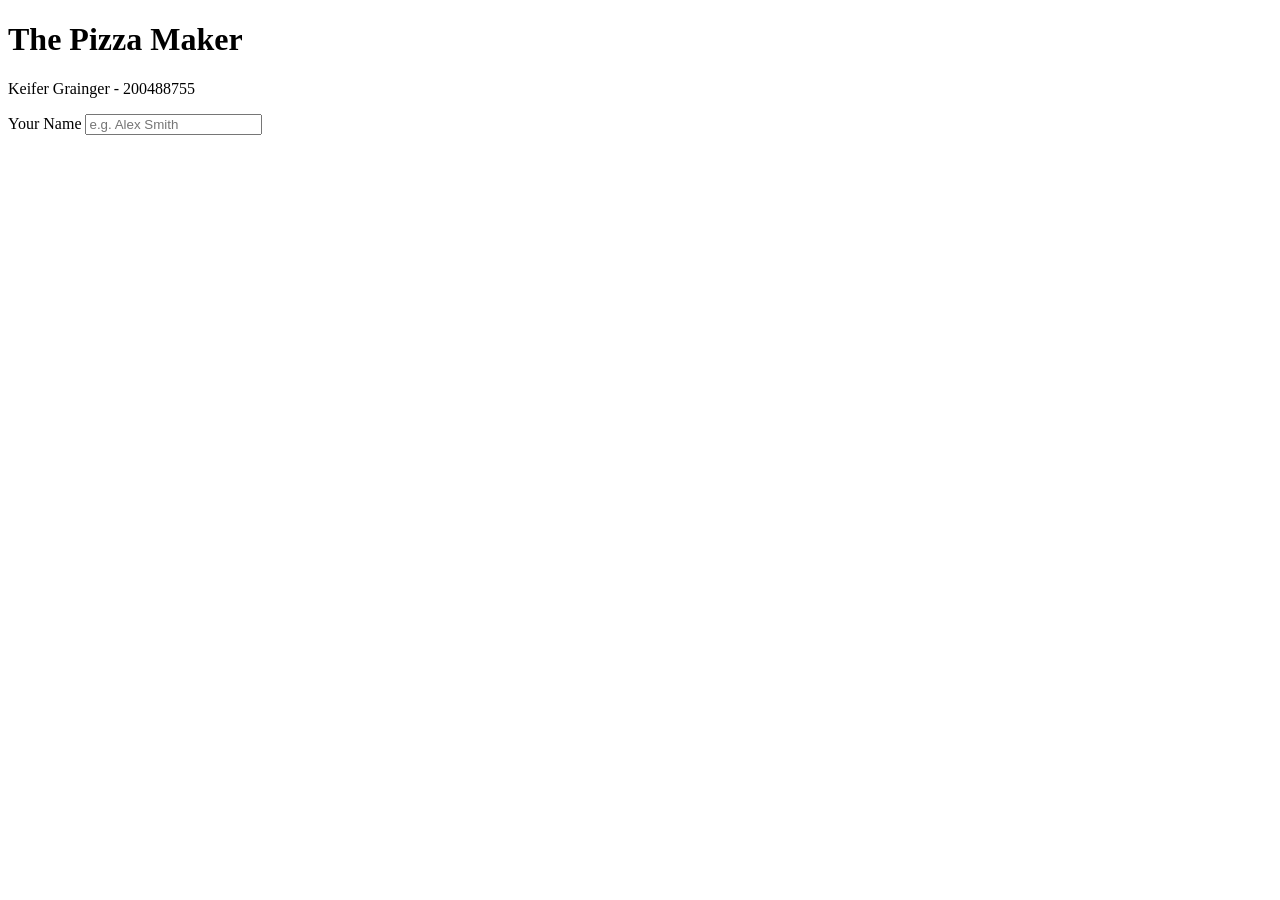
==== Assignment-2/index.html @ d45ea9c4 "Add pizza order form to index.html" ====
<!DOCTYPE html>
<html lang="en">
<head>
    <meta charset="utf-8" />
    <title>The Pizza Maker | COMP1073</title>
    <meta name="viewport" content="width=device-width, initial-scale=1.0" />
    <!-- Link the stylesheet and script (defer waits until HTML is parsed) -->
    <link href="css/styles.css" rel="stylesheet" />
    <script src="js/pizza.js" defer></script>
</head>

<body>
    <header>
        <h1>The Pizza Maker</h1>
        <!-- Student Info -->
        <p id="student-info">Keifer Grainger - 200488755</p>
    </header>

    <main>
        <!-- Pizza order form. novalidate lets our JS control the messages -->
        <form id="pizza-form" novalidate>
            <!-- Customer name -->
            <div class="field">
                <label for="customer">Your Name</label>
                <input type="text" id="customer" name="customer" required
                       minlength="2" placeholder="e.g. Alex Smith" />
            </div>
            
        </form>
    </main>
</body>
</html>
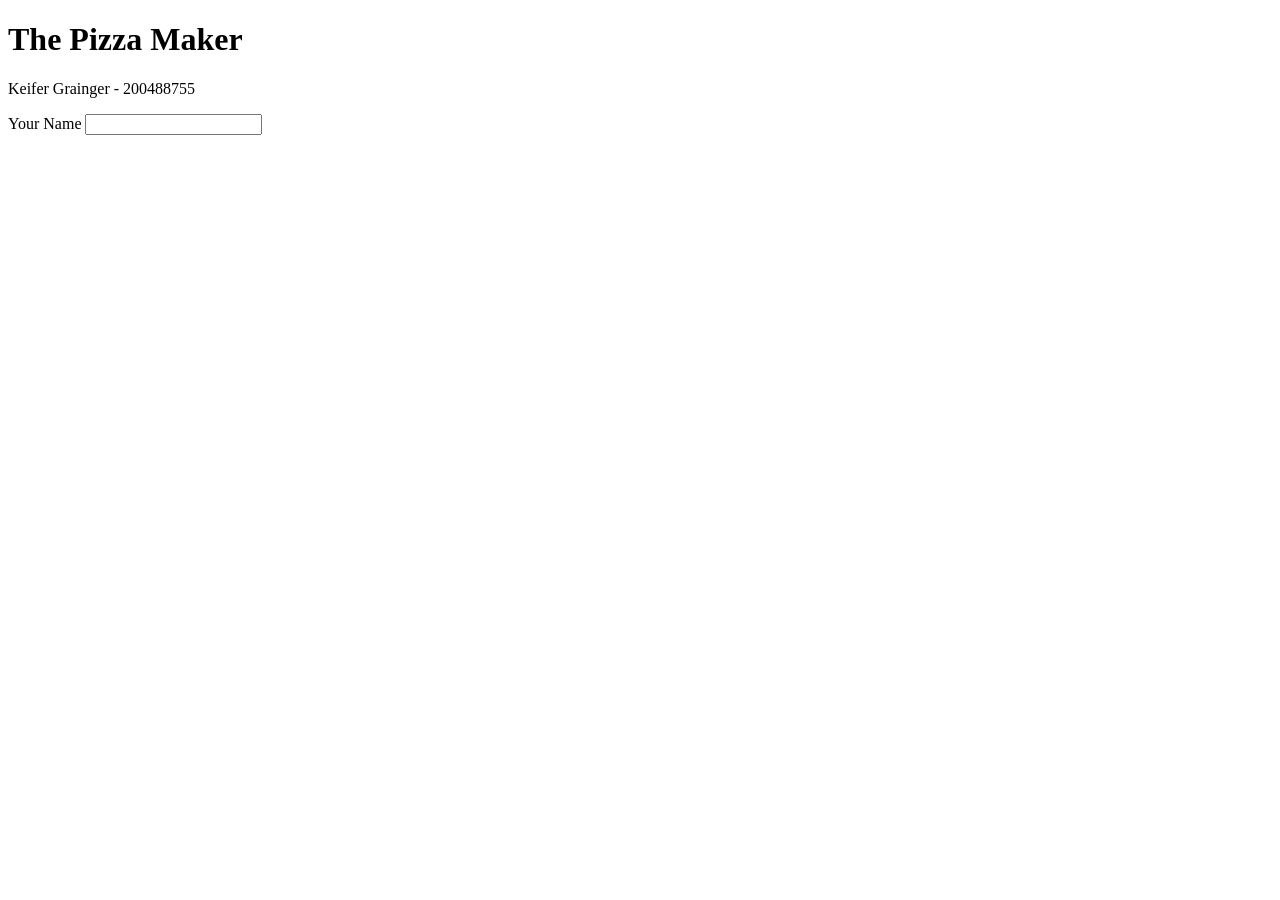
==== commit 9d6a7d16: "Refactor pizza order form by simplifying customer name input structure" ====
--- a/Assignment-2/index.html
+++ b/Assignment-2/index.html
@@ -20,12 +20,9 @@
         <!-- Pizza order form. novalidate lets our JS control the messages -->
         <form id="pizza-form" novalidate>
             <!-- Customer name -->
-            <div class="field">
-                <label for="customer">Your Name</label>
-                <input type="text" id="customer" name="customer" required
-                       minlength="2" placeholder="e.g. Alex Smith" />
-            </div>
-            
+            <label for="customer">Your Name</label>
+            <input type="text" id="customer" name="customer" required />
+
         </form>
     </main>
 </body>
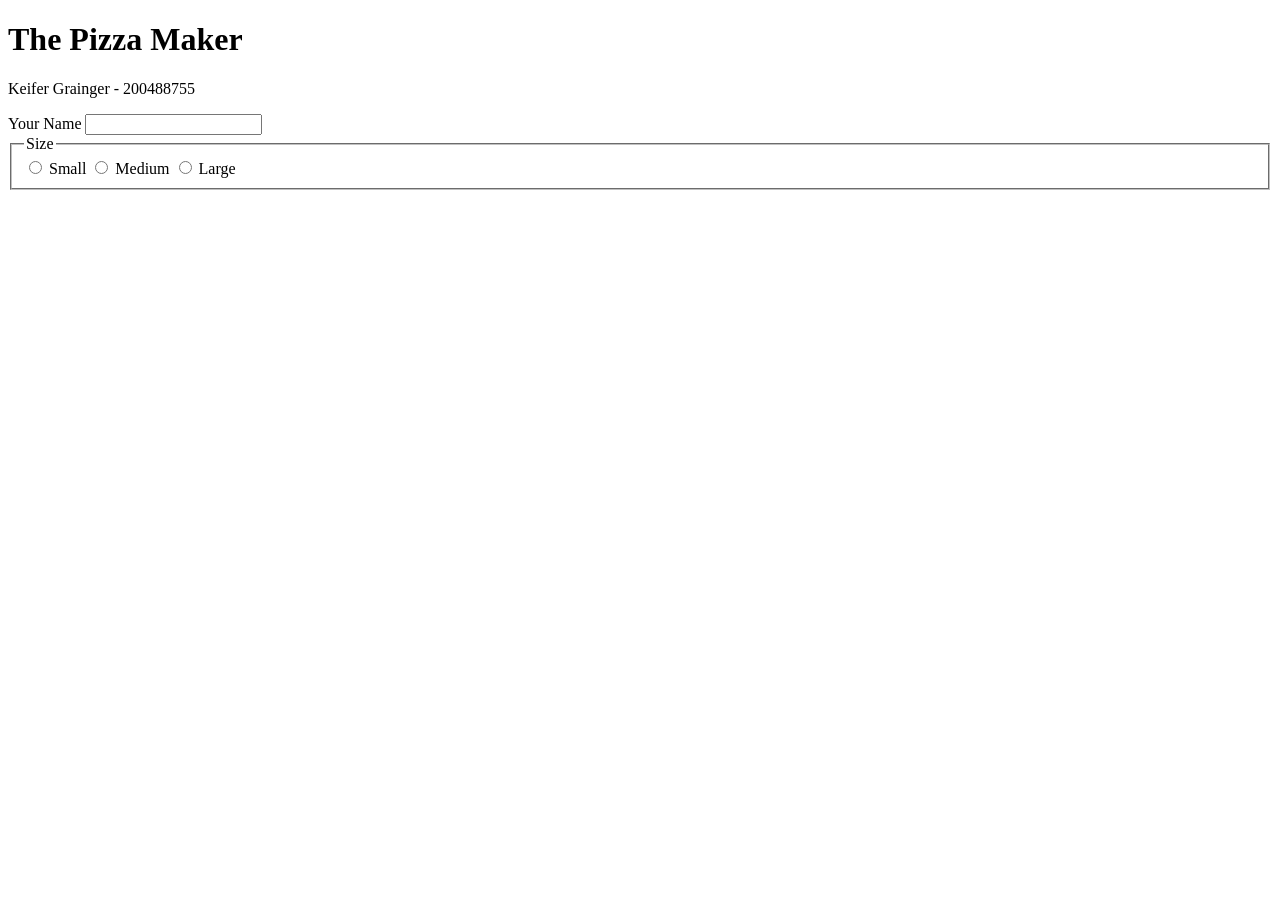
==== commit 687e0f6c: "Add size selection options to pizza order form" ====
--- a/Assignment-2/index.html
+++ b/Assignment-2/index.html
@@ -23,6 +23,14 @@
             <label for="customer">Your Name</label>
             <input type="text" id="customer" name="customer" required />
 
+            <!-- Size (radio buttons) -->
+            <fieldset>
+                <legend>Size</legend>
+                <label><input type="radio" name="size" value="Small" required /> Small</label>
+                <label><input type="radio" name="size" value="Medium" /> Medium</label>
+                <label><input type="radio" name="size" value="Large" /> Large</label>
+            </fieldset>
+
         </form>
     </main>
 </body>
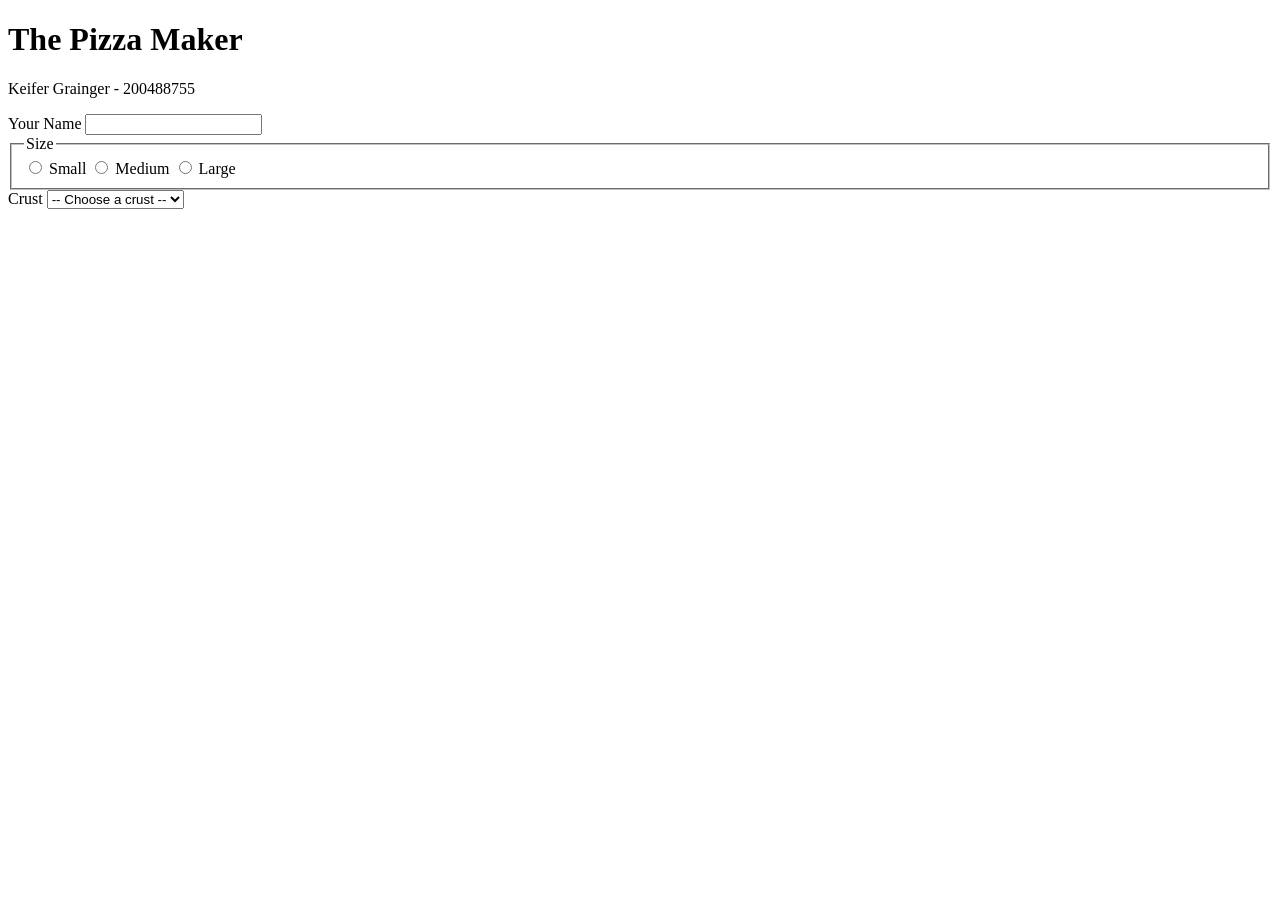
==== commit bcebebb8: "Add crust selection dropdown to pizza order form" ====
--- a/Assignment-2/index.html
+++ b/Assignment-2/index.html
@@ -31,6 +31,16 @@
                 <label><input type="radio" name="size" value="Large" /> Large</label>
             </fieldset>
 
+            <!-- Crust (dropdown) -->
+            <label for="crust">Crust</label>
+            <select id="crust" name="crust" required>
+                <option value="">-- Choose a crust --</option>
+                <option value="Thin">Thin</option>
+                <option value="Thick">Thick</option>
+                <option value="Stuffed">Stuffed</option>
+                <option value="Gluten-Free">Gluten-Free</option>
+            </select>
+
         </form>
     </main>
 </body>
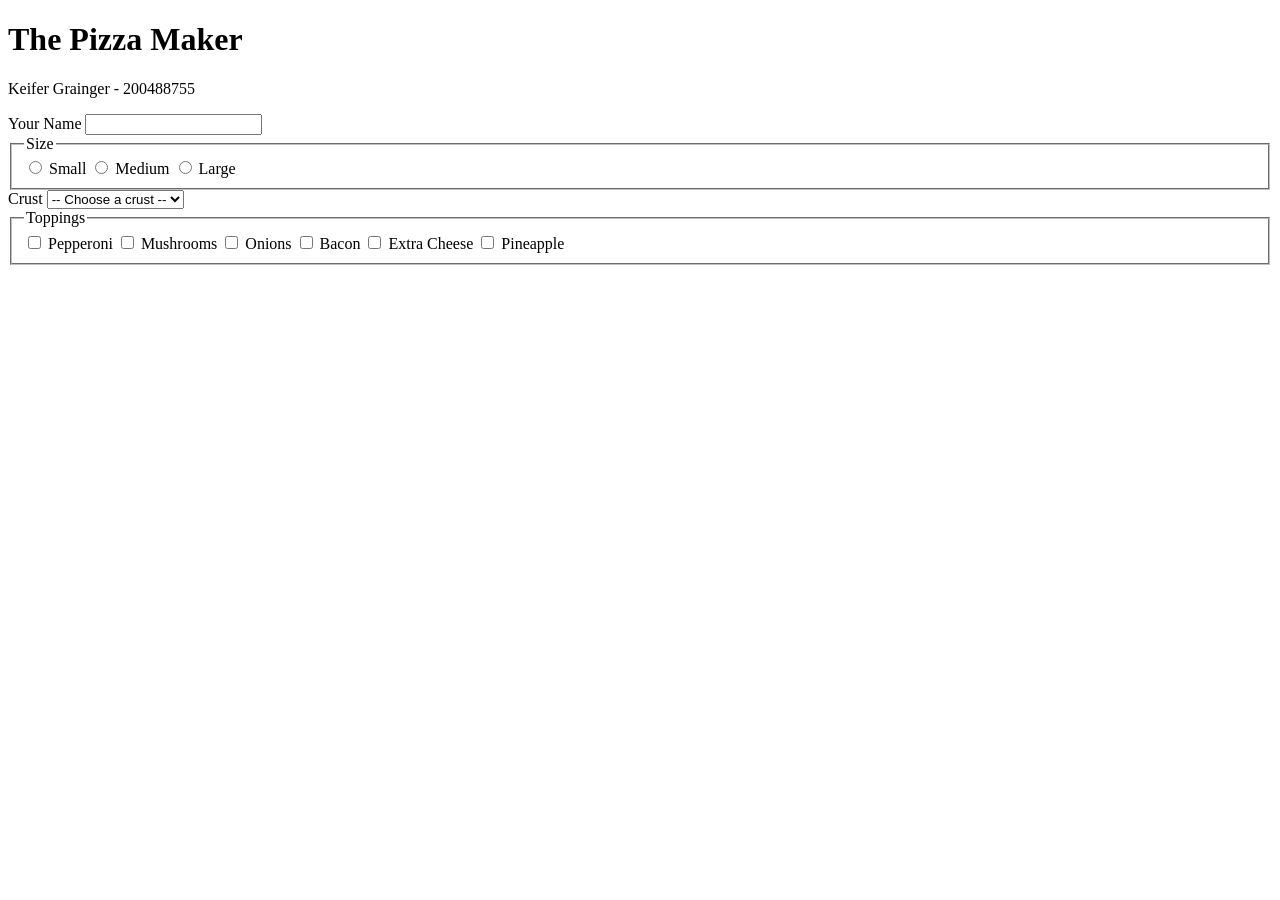
==== commit 0116cc84: "Add toppings selection to pizza order form" ====
--- a/Assignment-2/index.html
+++ b/Assignment-2/index.html
@@ -41,6 +41,17 @@
                 <option value="Gluten-Free">Gluten-Free</option>
             </select>
 
+            <!-- Toppings (checkboxes) -->
+            <fieldset>
+                <legend>Toppings</legend>
+                <label><input type="checkbox" name="topping" value="Pepperoni" /> Pepperoni</label>
+                <label><input type="checkbox" name="topping" value="Mushrooms" /> Mushrooms</label>
+                <label><input type="checkbox" name="topping" value="Onions" /> Onions</label>
+                <label><input type="checkbox" name="topping" value="Bacon" /> Bacon</label>
+                <label><input type="checkbox" name="topping" value="Extra Cheese" /> Extra Cheese</label>
+                <label><input type="checkbox" name="topping" value="Pineapple" /> Pineapple</label>
+            </fieldset>
+
         </form>
     </main>
 </body>
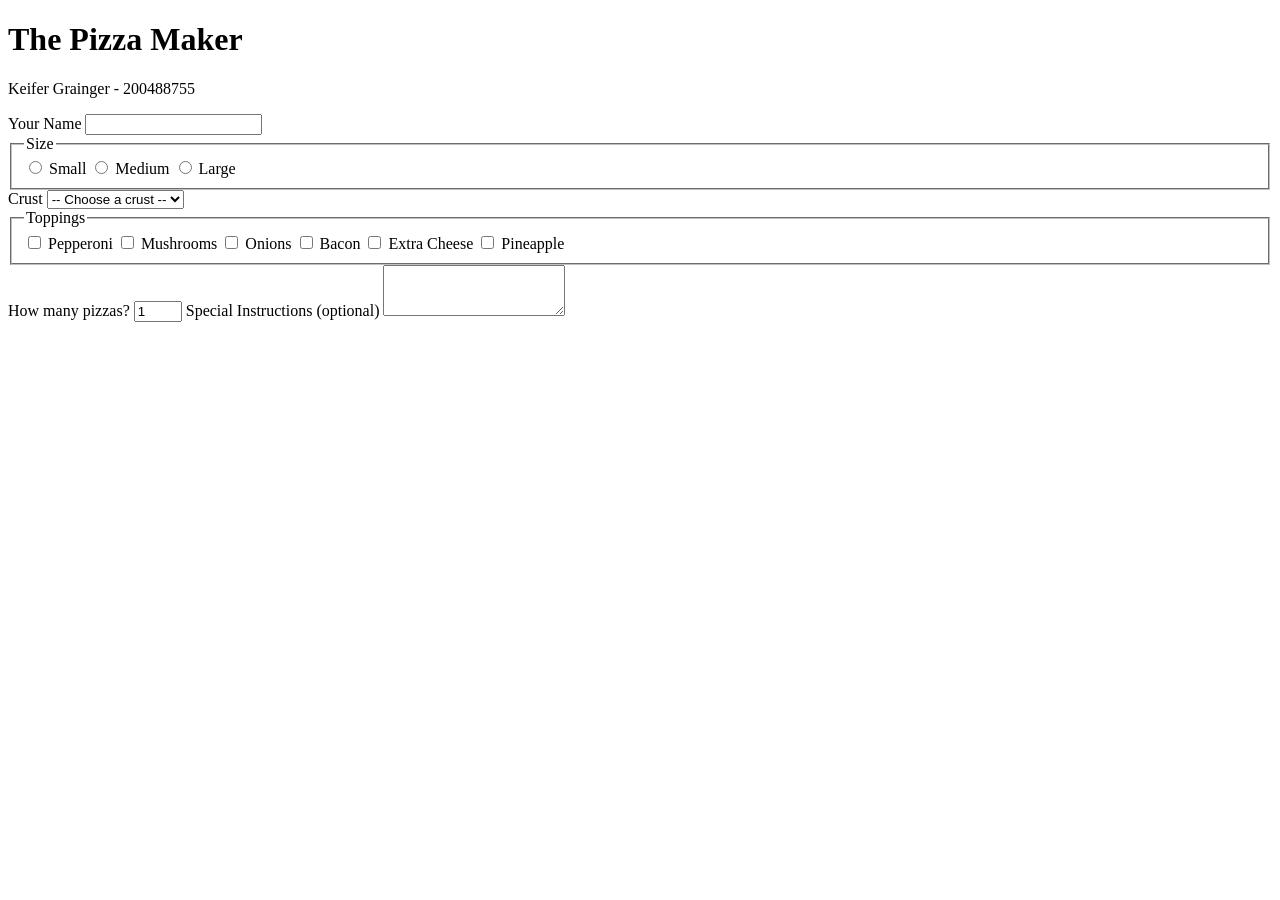
==== commit 8c7d057b: "Add quantity input and special instructions field to pizza order form" ====
--- a/Assignment-2/index.html
+++ b/Assignment-2/index.html
@@ -52,6 +52,15 @@
                 <label><input type="checkbox" name="topping" value="Pineapple" /> Pineapple</label>
             </fieldset>
 
+             <!-- Quantity (number) -->
+            <label for="quantity">How many pizzas?</label>
+            <input type="number" id="quantity" name="quantity" min="1" max="20" value="1" required />
+
+                        <!-- Special instructions -->
+            <label for="notes">Special Instructions (optional)</label>
+            <textarea id="notes" name="notes" rows="3"></textarea>
+
+
         </form>
     </main>
 </body>
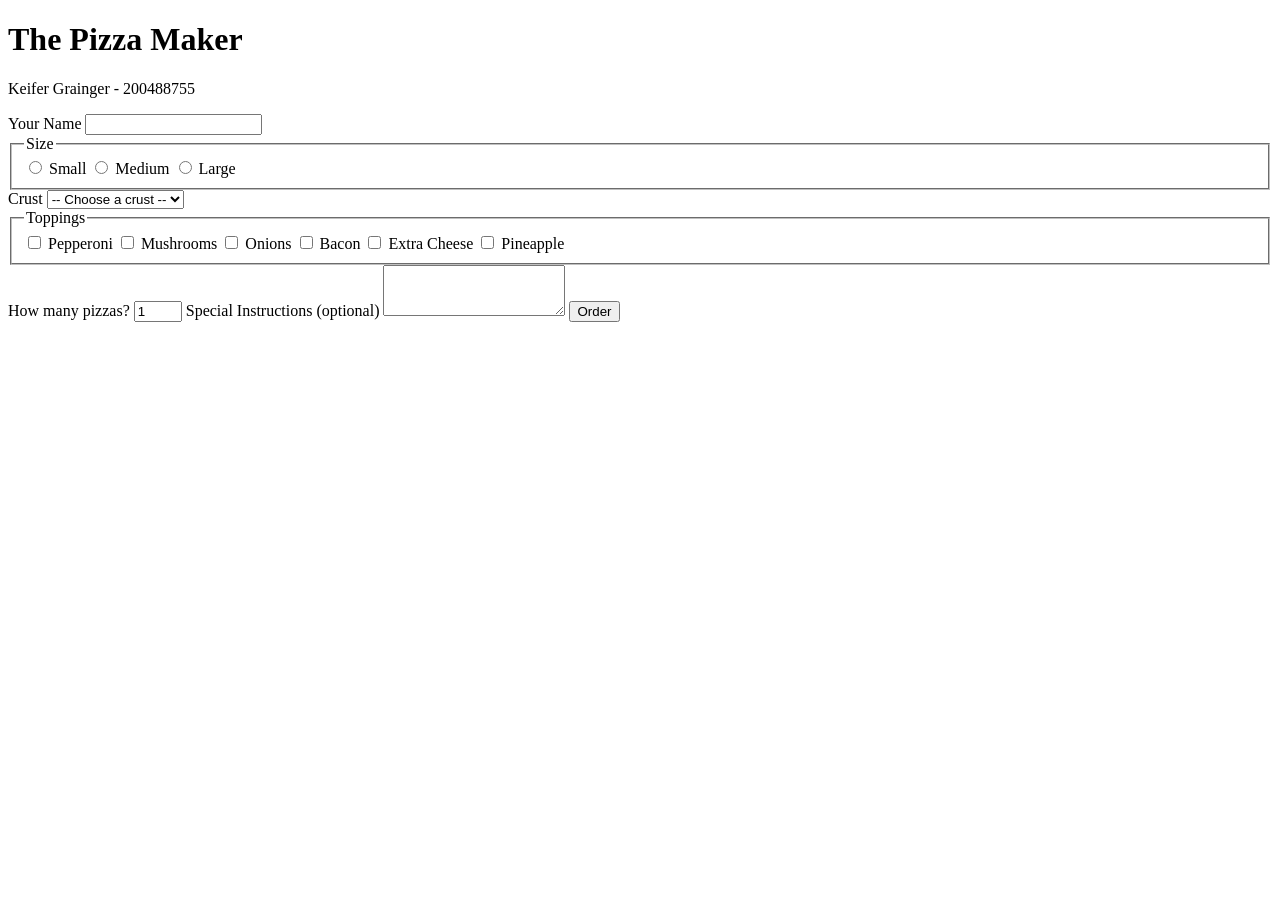
==== commit ae3e1da5: "Add submit button to pizza order form" ====
--- a/Assignment-2/index.html
+++ b/Assignment-2/index.html
@@ -60,6 +60,8 @@
             <label for="notes">Special Instructions (optional)</label>
             <textarea id="notes" name="notes" rows="3"></textarea>
 
+            <!-- Submit -->
+            <button type="submit">Order</button>
 
         </form>
     </main>
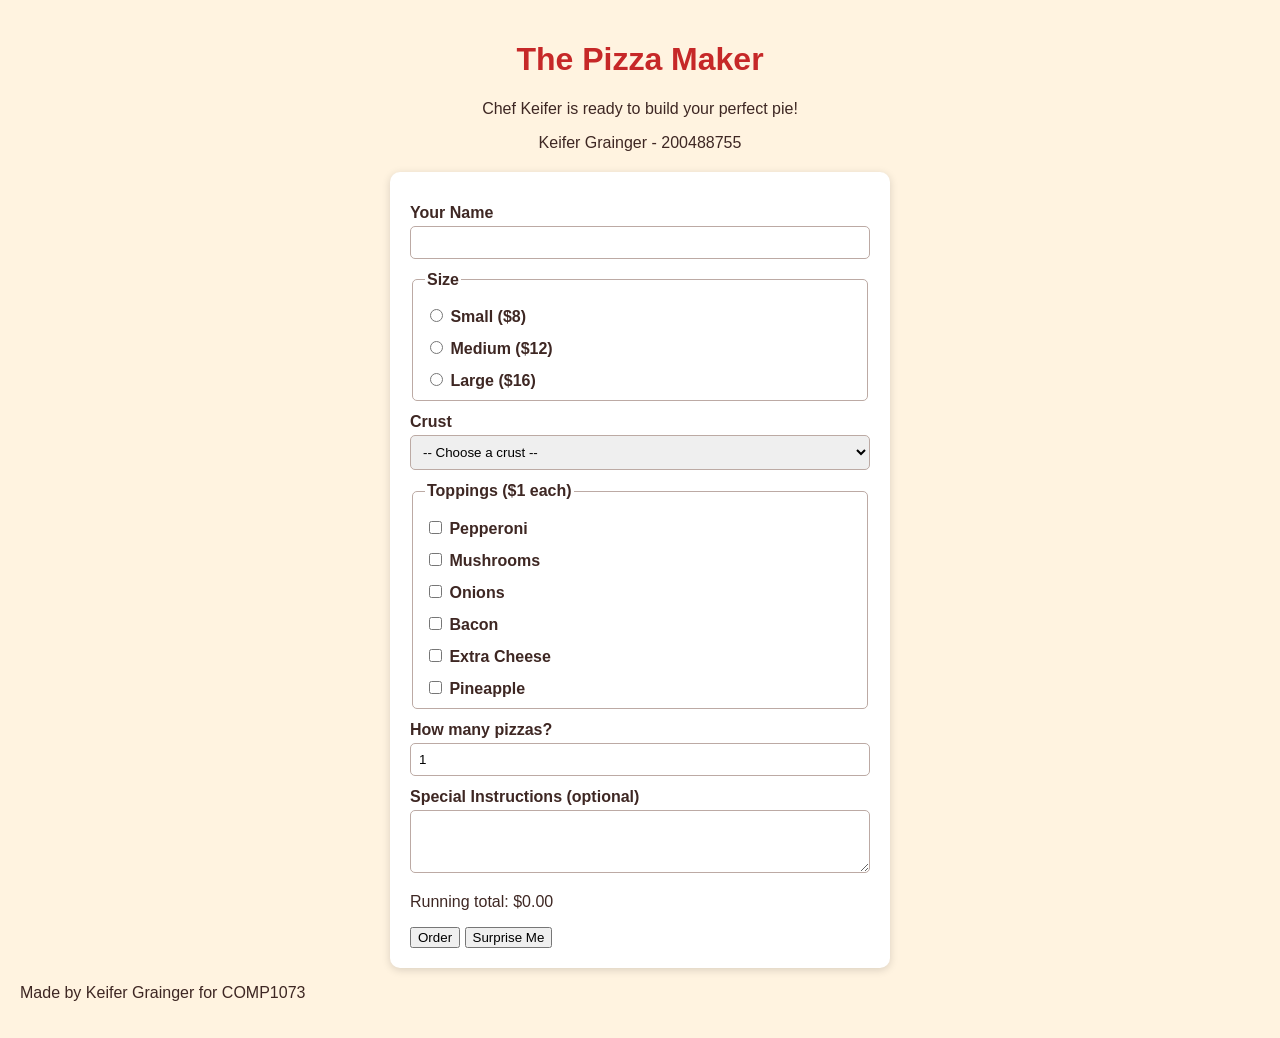
==== commit 72d6de22: "Refactor pizza order form layout and add pricing details" ====
--- a/Assignment-2/index.html
+++ b/Assignment-2/index.html
@@ -2,7 +2,7 @@
 <html lang="en">
 <head>
     <meta charset="utf-8" />
-    <title>The Pizza Maker | COMP1073</title>
+    <title>The Pizza Maker</title>
     <meta name="viewport" content="width=device-width, initial-scale=1.0" />
     <!-- Link the stylesheet and script (defer waits until HTML is parsed) -->
     <link href="css/styles.css" rel="stylesheet" />
@@ -12,11 +12,15 @@
 <body>
     <header>
         <h1>The Pizza Maker</h1>
+        <p class="tagline">Chef Keifer is ready to build your perfect pie!</p>
         <!-- Student Info -->
         <p id="student-info">Keifer Grainger - 200488755</p>
     </header>
 
     <main>
+        <!-- Rotating chef tip (updated by JavaScript for a fun touch) -->
+        <p id="chefTip" class="chef-tip"></p>
+
         <!-- Pizza order form. novalidate lets our JS control the messages -->
         <form id="pizza-form" novalidate>
             <!-- Customer name -->
@@ -26,9 +30,9 @@
             <!-- Size (radio buttons) -->
             <fieldset>
                 <legend>Size</legend>
-                <label><input type="radio" name="size" value="Small" required /> Small</label>
-                <label><input type="radio" name="size" value="Medium" /> Medium</label>
-                <label><input type="radio" name="size" value="Large" /> Large</label>
+                <label><input type="radio" name="size" value="Small" required /> Small ($8)</label>
+                <label><input type="radio" name="size" value="Medium" /> Medium ($12)</label>
+                <label><input type="radio" name="size" value="Large" /> Large ($16)</label>
             </fieldset>
 
             <!-- Crust (dropdown) -->
@@ -37,13 +41,13 @@
                 <option value="">-- Choose a crust --</option>
                 <option value="Thin">Thin</option>
                 <option value="Thick">Thick</option>
-                <option value="Stuffed">Stuffed</option>
-                <option value="Gluten-Free">Gluten-Free</option>
+                <option value="Stuffed">Stuffed (+$2)</option>
+                <option value="Gluten-Free">Gluten-Free (+$2)</option>
             </select>
 
             <!-- Toppings (checkboxes) -->
             <fieldset>
-                <legend>Toppings</legend>
+                <legend>Toppings ($1 each)</legend>
                 <label><input type="checkbox" name="topping" value="Pepperoni" /> Pepperoni</label>
                 <label><input type="checkbox" name="topping" value="Mushrooms" /> Mushrooms</label>
                 <label><input type="checkbox" name="topping" value="Onions" /> Onions</label>
@@ -60,10 +64,27 @@
             <label for="notes">Special Instructions (optional)</label>
             <textarea id="notes" name="notes" rows="3"></textarea>
 
-            <!-- Submit -->
-            <button type="submit">Order</button>
+             <!-- Live running total updates as the user picks options (TECHNICAL extra) -->
+            <p class="live-total">Running total: <span id="liveTotal">$0.00</span></p>
 
+            <!-- Buttons -->
+            <div class="buttons">
+                <button type="submit">Order</button>
+                <!-- Randomly fills the form for fun (CREATIVE + TECHNICAL extra) -->
+                <button type="button" id="surprise">Surprise Me</button>
+            </div>
         </form>
+
+        <!-- Validation errors show here -->
+        <p id="error" class="error"></p>
+
+        <!-- The pizza description from the Pizza method shows here -->
+        <section id="output"></section>
+
     </main>
+
+    <footer>
+        <p>Made by Keifer Grainger for COMP1073</p>
+    </footer>
 </body>
 </html>
--- a/Assignment-2/css/styles.css
+++ b/Assignment-2/css/styles.css
@@ -0,0 +1,58 @@
+/* ===== Basic page styling ===== */
+* {
+    box-sizing: border-box;
+}
+
+body {
+    font-family: Arial, Helvetica, sans-serif;
+    background-color: #fff3e0;
+    color: #3e2723;
+    margin: 0;
+    padding: 20px;
+}
+
+header {
+    text-align: center;
+    margin-bottom: 20px;
+}
+
+h1 {
+    color: #c62828;
+}
+
+/* ===== Form layout ===== */
+form {
+    max-width: 500px;
+    margin: 0 auto;
+    background-color: #ffffff;
+    padding: 20px;
+    border-radius: 10px;
+    box-shadow: 0 2px 8px rgba(0, 0, 0, 0.15);
+}
+
+label {
+    display: block;
+    margin-top: 12px;
+    font-weight: bold;
+}
+
+input[type="text"],
+input[type="number"],
+select,
+textarea {
+    width: 100%;
+    padding: 8px;
+    margin-top: 4px;
+    border: 1px solid #bcaaa4;
+    border-radius: 5px;
+}
+
+fieldset {
+    margin-top: 12px;
+    border: 1px solid #bcaaa4;
+    border-radius: 5px;
+}
+
+legend {
+    font-weight: bold;
+}
